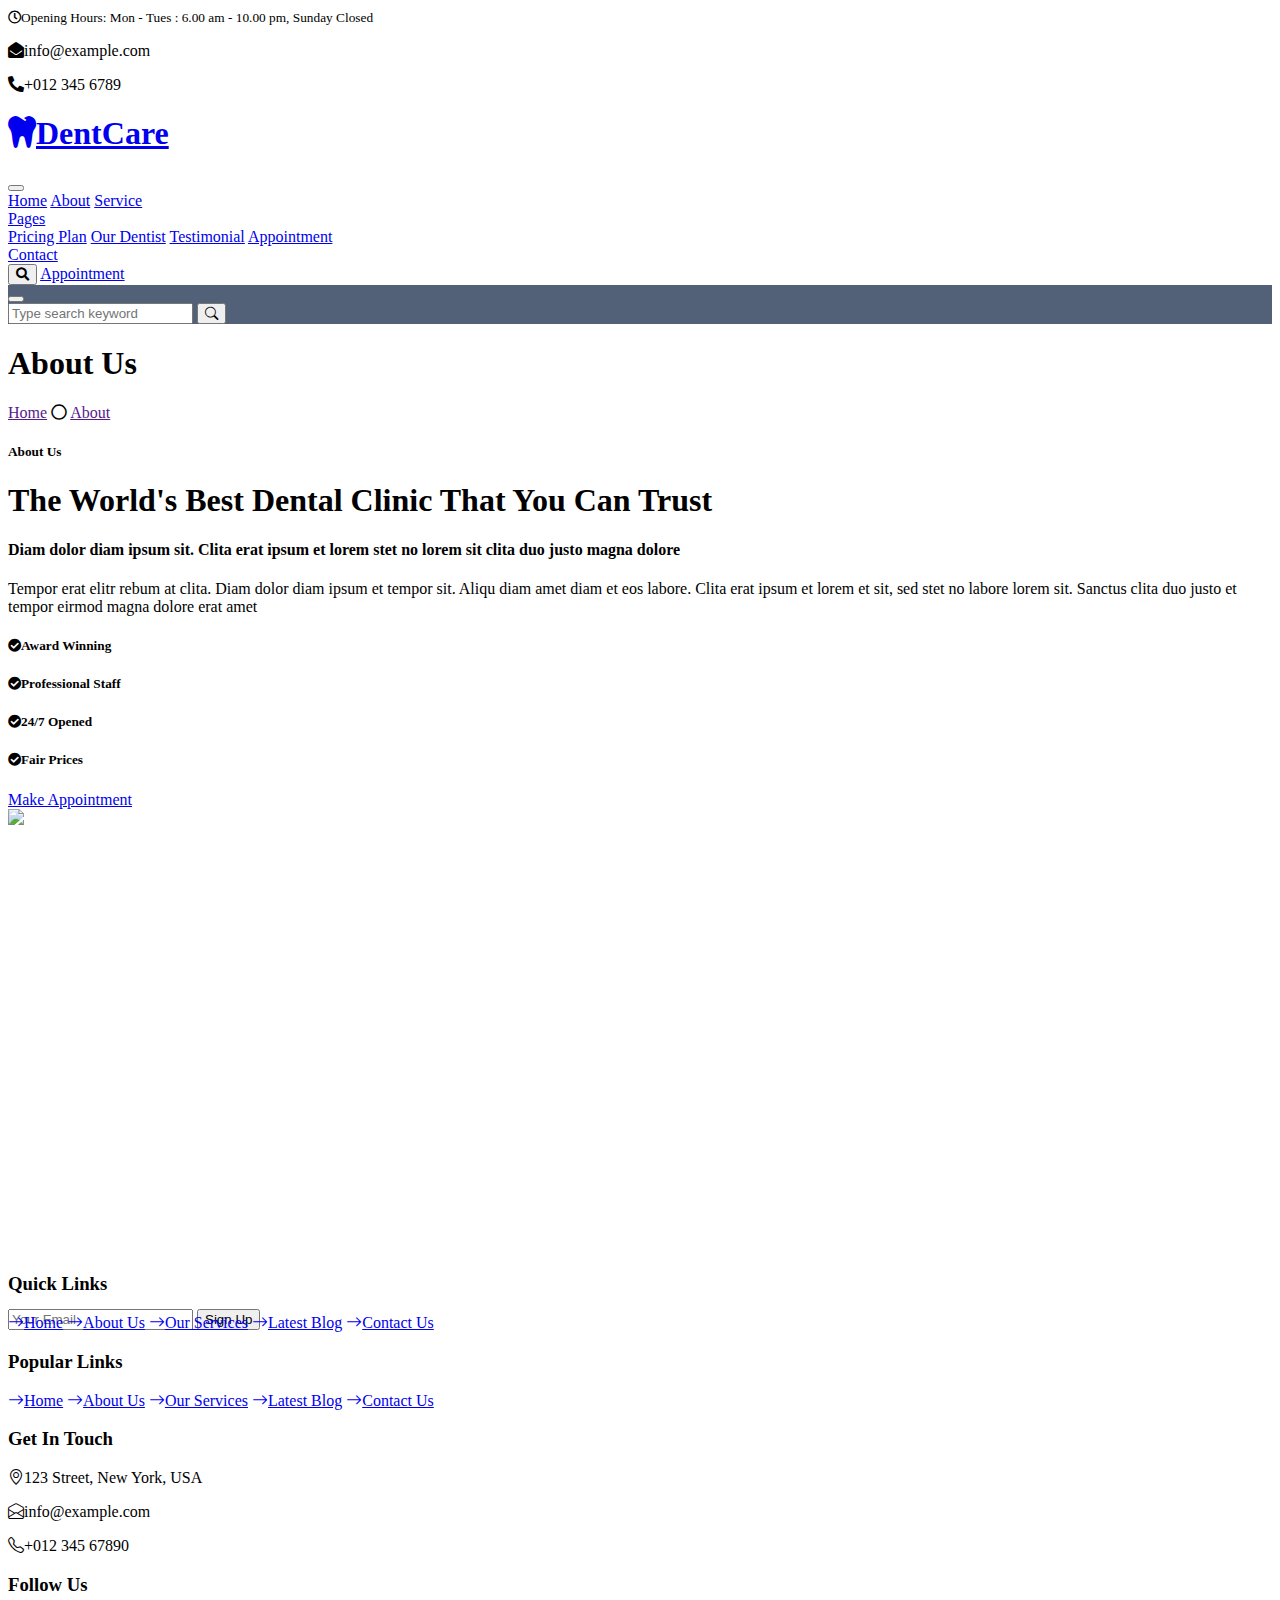
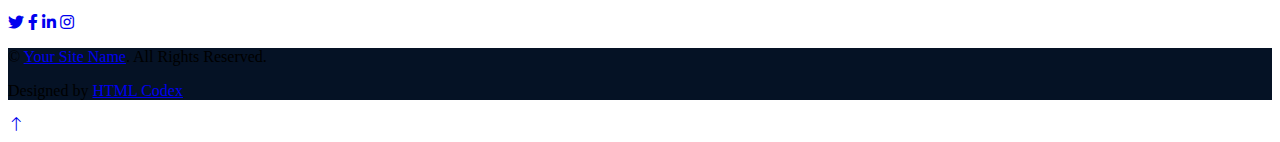
==== about.html @ 4514420a "Add files via upload" ====
<!DOCTYPE html>
<html lang="en">

<head>
    <meta charset="utf-8">
    <title>DentCare - Dental Clinic Website Template</title>
    <meta content="width=device-width, initial-scale=1.0" name="viewport">
    <meta content="Free HTML Templates" name="keywords">
    <meta content="Free HTML Templates" name="description">

    <!-- Favicon -->
    <link href="img/favicon.ico" rel="icon">

    <!-- Google Web Fonts -->
    <link rel="preconnect" href="https://fonts.gstatic.com">
    <link href="https://fonts.googleapis.com/css2?family=Jost:wght@500;600;700&family=Open+Sans:wght@400;600&display=swap" rel="stylesheet"> 

    <!-- Icon Font Stylesheet -->
    <link href="https://cdnjs.cloudflare.com/ajax/libs/font-awesome/5.10.0/css/all.min.css" rel="stylesheet">
    <link href="https://cdn.jsdelivr.net/npm/bootstrap-icons@1.4.1/font/bootstrap-icons.css" rel="stylesheet">

    <!-- Libraries Stylesheet -->
    <link href="lib/owlcarousel/assets/owl.carousel.min.css" rel="stylesheet">
    <link href="lib/animate/animate.min.css" rel="stylesheet">
    <link href="lib/tempusdominus/css/tempusdominus-bootstrap-4.min.css" rel="stylesheet" />
    <link href="lib/twentytwenty/twentytwenty.css" rel="stylesheet" />

    <!-- Customized Bootstrap Stylesheet -->
    <link href="css/bootstrap.min.css" rel="stylesheet">

    <!-- Template Stylesheet -->
    <link href="css/style.css" rel="stylesheet">
</head>

<body>
    <!-- Spinner Start -->
    <div id="spinner" class="show bg-white position-fixed translate-middle w-100 vh-100 top-50 start-50 d-flex align-items-center justify-content-center">
        <div class="spinner-grow text-primary m-1" role="status">
            <span class="sr-only">Loading...</span>
        </div>
        <div class="spinner-grow text-dark m-1" role="status">
            <span class="sr-only">Loading...</span>
        </div>
        <div class="spinner-grow text-secondary m-1" role="status">
            <span class="sr-only">Loading...</span>
        </div>
    </div>
    <!-- Spinner End -->


    <!-- Topbar Start -->
    <div class="container-fluid bg-light ps-5 pe-0 d-none d-lg-block">
        <div class="row gx-0">
            <div class="col-md-6 text-center text-lg-start mb-2 mb-lg-0">
                <div class="d-inline-flex align-items-center">
                    <small class="py-2"><i class="far fa-clock text-primary me-2"></i>Opening Hours: Mon - Tues : 6.00 am - 10.00 pm, Sunday Closed </small>
                </div>
            </div>
            <div class="col-md-6 text-center text-lg-end">
                <div class="position-relative d-inline-flex align-items-center bg-primary text-white top-shape px-5">
                    <div class="me-3 pe-3 border-end py-2">
                        <p class="m-0"><i class="fa fa-envelope-open me-2"></i>info@example.com</p>
                    </div>
                    <div class="py-2">
                        <p class="m-0"><i class="fa fa-phone-alt me-2"></i>+012 345 6789</p>
                    </div>
                </div>
            </div>
        </div>
    </div>
    <!-- Topbar End -->


    <!-- Navbar Start -->
    <nav class="navbar navbar-expand-lg bg-white navbar-light shadow-sm px-5 py-3 py-lg-0">
        <a href="index.html" class="navbar-brand p-0">
            <h1 class="m-0 text-primary"><i class="fa fa-tooth me-2"></i>DentCare</h1>
        </a>
        <button class="navbar-toggler" type="button" data-bs-toggle="collapse" data-bs-target="#navbarCollapse">
            <span class="navbar-toggler-icon"></span>
        </button>
        <div class="collapse navbar-collapse" id="navbarCollapse">
            <div class="navbar-nav ms-auto py-0">
                <a href="index.html" class="nav-item nav-link">Home</a>
                <a href="about.html" class="nav-item nav-link active">About</a>
                <a href="service.html" class="nav-item nav-link">Service</a>
                <div class="nav-item dropdown">
                    <a href="#" class="nav-link dropdown-toggle" data-bs-toggle="dropdown">Pages</a>
                    <div class="dropdown-menu m-0">
                        <a href="price.html" class="dropdown-item">Pricing Plan</a>
                        <a href="team.html" class="dropdown-item">Our Dentist</a>
                        <a href="testimonial.html" class="dropdown-item">Testimonial</a>
                        <a href="appointment.html" class="dropdown-item">Appointment</a>
                    </div>
                </div>
                <a href="contact.html" class="nav-item nav-link">Contact</a>
            </div>
            <button type="button" class="btn text-dark" data-bs-toggle="modal" data-bs-target="#searchModal"><i class="fa fa-search"></i></button>
            <a href="appointment.html" class="btn btn-primary py-2 px-4 ms-3">Appointment</a>
        </div>
    </nav>
    <!-- Navbar End -->


    <!-- Full Screen Search Start -->
    <div class="modal fade" id="searchModal" tabindex="-1">
        <div class="modal-dialog modal-fullscreen">
            <div class="modal-content" style="background: rgba(9, 30, 62, .7);">
                <div class="modal-header border-0">
                    <button type="button" class="btn bg-white btn-close" data-bs-dismiss="modal" aria-label="Close"></button>
                </div>
                <div class="modal-body d-flex align-items-center justify-content-center">
                    <div class="input-group" style="max-width: 600px;">
                        <input type="text" class="form-control bg-transparent border-primary p-3" placeholder="Type search keyword">
                        <button class="btn btn-primary px-4"><i class="bi bi-search"></i></button>
                    </div>
                </div>
            </div>
        </div>
    </div>
    <!-- Full Screen Search End -->


    <!-- Hero Start -->
    <div class="container-fluid bg-primary py-5 hero-header mb-5">
        <div class="row py-3">
            <div class="col-12 text-center">
                <h1 class="display-3 text-white animated zoomIn">About Us</h1>
                <a href="" class="h4 text-white">Home</a>
                <i class="far fa-circle text-white px-2"></i>
                <a href="" class="h4 text-white">About</a>
            </div>
        </div>
    </div>
    <!-- Hero End -->


    <!-- About Start -->
    <div class="container-fluid py-5 wow fadeInUp" data-wow-delay="0.1s">
        <div class="container">
            <div class="row g-5">
                <div class="col-lg-7">
                    <div class="section-title mb-4">
                        <h5 class="position-relative d-inline-block text-primary text-uppercase">About Us</h5>
                        <h1 class="display-5 mb-0">The World's Best Dental Clinic That You Can Trust</h1>
                    </div>
                    <h4 class="text-body fst-italic mb-4">Diam dolor diam ipsum sit. Clita erat ipsum et lorem stet no lorem sit clita duo justo magna dolore</h4>
                    <p class="mb-4">Tempor erat elitr rebum at clita. Diam dolor diam ipsum et tempor sit. Aliqu diam amet diam et eos labore. Clita erat ipsum et lorem et sit, sed stet no labore lorem sit. Sanctus clita duo justo et tempor eirmod magna dolore erat amet</p>
                    <div class="row g-3">
                        <div class="col-sm-6 wow zoomIn" data-wow-delay="0.3s">
                            <h5 class="mb-3"><i class="fa fa-check-circle text-primary me-3"></i>Award Winning</h5>
                            <h5 class="mb-3"><i class="fa fa-check-circle text-primary me-3"></i>Professional Staff</h5>
                        </div>
                        <div class="col-sm-6 wow zoomIn" data-wow-delay="0.6s">
                            <h5 class="mb-3"><i class="fa fa-check-circle text-primary me-3"></i>24/7 Opened</h5>
                            <h5 class="mb-3"><i class="fa fa-check-circle text-primary me-3"></i>Fair Prices</h5>
                        </div>
                    </div>
                    <a href="appointment.html" class="btn btn-primary py-3 px-5 mt-4 wow zoomIn" data-wow-delay="0.6s">Make Appointment</a>
                </div>
                <div class="col-lg-5" style="min-height: 500px;">
                    <div class="position-relative h-100">
                        <img class="position-absolute w-100 h-100 rounded wow zoomIn" data-wow-delay="0.9s" src="img/about.jpg" style="object-fit: cover;">
                    </div>
                </div>
            </div>
        </div>
    </div>
    <!-- About End -->
    

    <!-- Newsletter Start -->
    <div class="container-fluid position-relative pt-5 wow fadeInUp" data-wow-delay="0.1s" style="z-index: 1;">
        <div class="container">
            <div class="bg-primary p-5">
                <form class="mx-auto" style="max-width: 600px;">
                    <div class="input-group">
                        <input type="text" class="form-control border-white p-3" placeholder="Your Email">
                        <button class="btn btn-dark px-4">Sign Up</button>
                    </div>
                </form>
            </div>
        </div>
    </div>
    <!-- Newsletter End -->
    

    <!-- Footer Start -->
    <div class="container-fluid bg-dark text-light py-5 wow fadeInUp" data-wow-delay="0.3s" style="margin-top: -75px;">
        <div class="container pt-5">
            <div class="row g-5 pt-4">
                <div class="col-lg-3 col-md-6">
                    <h3 class="text-white mb-4">Quick Links</h3>
                    <div class="d-flex flex-column justify-content-start">
                        <a class="text-light mb-2" href="#"><i class="bi bi-arrow-right text-primary me-2"></i>Home</a>
                        <a class="text-light mb-2" href="#"><i class="bi bi-arrow-right text-primary me-2"></i>About Us</a>
                        <a class="text-light mb-2" href="#"><i class="bi bi-arrow-right text-primary me-2"></i>Our Services</a>
                        <a class="text-light mb-2" href="#"><i class="bi bi-arrow-right text-primary me-2"></i>Latest Blog</a>
                        <a class="text-light" href="#"><i class="bi bi-arrow-right text-primary me-2"></i>Contact Us</a>
                    </div>
                </div>
                <div class="col-lg-3 col-md-6">
                    <h3 class="text-white mb-4">Popular Links</h3>
                    <div class="d-flex flex-column justify-content-start">
                        <a class="text-light mb-2" href="#"><i class="bi bi-arrow-right text-primary me-2"></i>Home</a>
                        <a class="text-light mb-2" href="#"><i class="bi bi-arrow-right text-primary me-2"></i>About Us</a>
                        <a class="text-light mb-2" href="#"><i class="bi bi-arrow-right text-primary me-2"></i>Our Services</a>
                        <a class="text-light mb-2" href="#"><i class="bi bi-arrow-right text-primary me-2"></i>Latest Blog</a>
                        <a class="text-light" href="#"><i class="bi bi-arrow-right text-primary me-2"></i>Contact Us</a>
                    </div>
                </div>
                <div class="col-lg-3 col-md-6">
                    <h3 class="text-white mb-4">Get In Touch</h3>
                    <p class="mb-2"><i class="bi bi-geo-alt text-primary me-2"></i>123 Street, New York, USA</p>
                    <p class="mb-2"><i class="bi bi-envelope-open text-primary me-2"></i>info@example.com</p>
                    <p class="mb-0"><i class="bi bi-telephone text-primary me-2"></i>+012 345 67890</p>
                </div>
                <div class="col-lg-3 col-md-6">
                    <h3 class="text-white mb-4">Follow Us</h3>
                    <div class="d-flex">
                        <a class="btn btn-lg btn-primary btn-lg-square rounded me-2" href="#"><i class="fab fa-twitter fw-normal"></i></a>
                        <a class="btn btn-lg btn-primary btn-lg-square rounded me-2" href="#"><i class="fab fa-facebook-f fw-normal"></i></a>
                        <a class="btn btn-lg btn-primary btn-lg-square rounded me-2" href="#"><i class="fab fa-linkedin-in fw-normal"></i></a>
                        <a class="btn btn-lg btn-primary btn-lg-square rounded" href="#"><i class="fab fa-instagram fw-normal"></i></a>
                    </div>
                </div>
            </div>
        </div>
    </div>
    <div class="container-fluid text-light py-4" style="background: #051225;">
        <div class="container">
            <div class="row g-0">
                <div class="col-md-6 text-center text-md-start">
                    <p class="mb-md-0">&copy; <a class="text-white border-bottom" href="#">Your Site Name</a>. All Rights Reserved.</p>
                </div>
                <div class="col-md-6 text-center text-md-end">
                    <p class="mb-0">Designed by <a class="text-white border-bottom" href="https://htmlcodex.com">HTML Codex</a></p>
                </div>
            </div>
        </div>
    </div>
    <!-- Footer End -->


    <!-- Back to Top -->
    <a href="#" class="btn btn-lg btn-primary btn-lg-square rounded back-to-top"><i class="bi bi-arrow-up"></i></a>


    <!-- JavaScript Libraries -->
    <script src="https://code.jquery.com/jquery-3.4.1.min.js"></script>
    <script src="https://cdn.jsdelivr.net/npm/bootstrap@5.0.0/dist/js/bootstrap.bundle.min.js"></script>
    <script src="lib/wow/wow.min.js"></script>
    <script src="lib/easing/easing.min.js"></script>
    <script src="lib/waypoints/waypoints.min.js"></script>
    <script src="lib/owlcarousel/owl.carousel.min.js"></script>
    <script src="lib/tempusdominus/js/moment.min.js"></script>
    <script src="lib/tempusdominus/js/moment-timezone.min.js"></script>
    <script src="lib/tempusdominus/js/tempusdominus-bootstrap-4.min.js"></script>
    <script src="lib/twentytwenty/jquery.event.move.js"></script>
    <script src="lib/twentytwenty/jquery.twentytwenty.js"></script>

    <!-- Template Javascript -->
    <script src="js/main.js"></script>
</body>

</html>
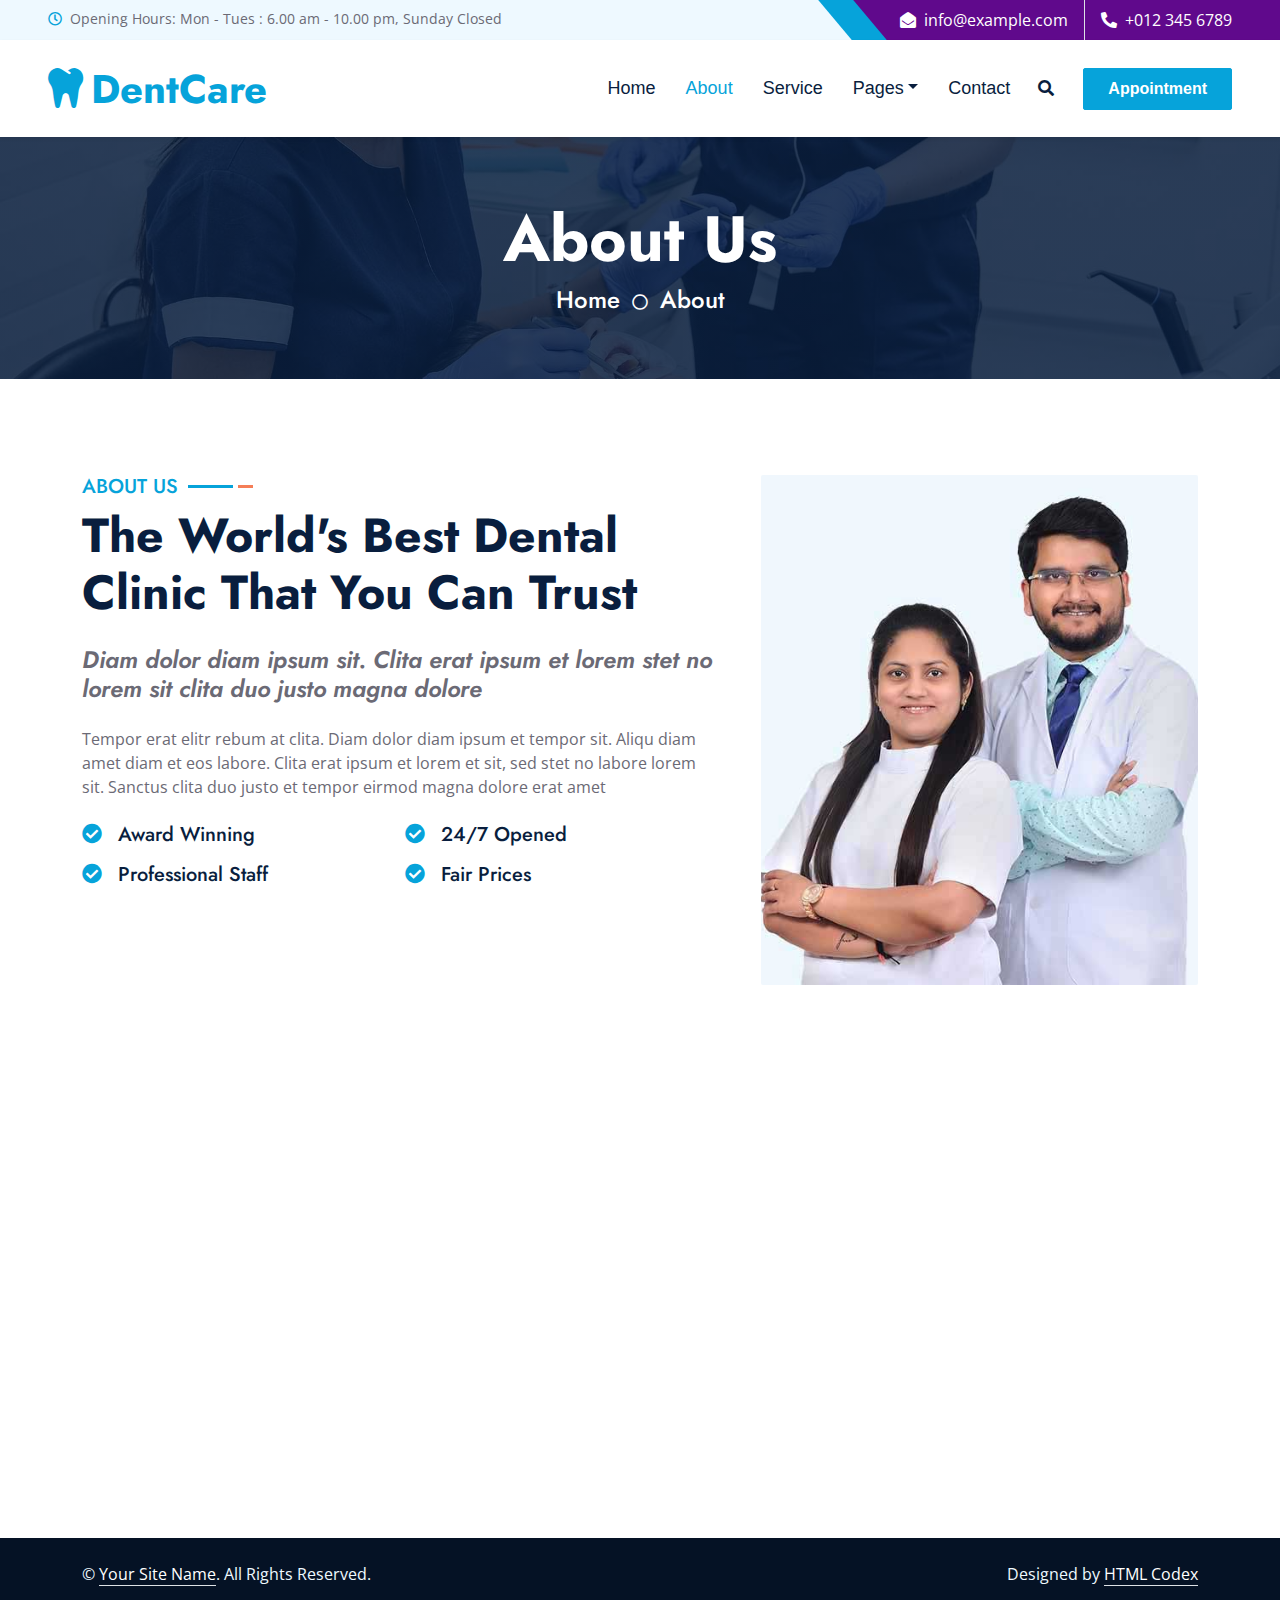
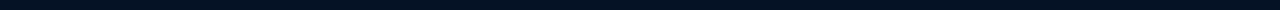
==== commit a9eefc0d: "Update about.html" ====
--- a/about.html
+++ b/about.html
@@ -250,6 +250,7 @@
     <script src="https://code.jquery.com/jquery-3.4.1.min.js"></script>
     <script src="https://cdn.jsdelivr.net/npm/bootstrap@5.0.0/dist/js/bootstrap.bundle.min.js"></script>
     <script src="lib/wow/wow.min.js"></script>
+    <script src="js/main.js"></script>
     <script src="lib/easing/easing.min.js"></script>
     <script src="lib/waypoints/waypoints.min.js"></script>
     <script src="lib/owlcarousel/owl.carousel.min.js"></script>
@@ -260,7 +261,7 @@
     <script src="lib/twentytwenty/jquery.twentytwenty.js"></script>
 
     <!-- Template Javascript -->
-    <script src="js/main.js"></script>
+    
 </body>
 
-</html>+</html>
--- a/lib/twentytwenty/twentytwenty.css
+++ b/lib/twentytwenty/twentytwenty.css
@@ -0,0 +1,206 @@
+.twentytwenty-horizontal .twentytwenty-handle:before, .twentytwenty-horizontal .twentytwenty-handle:after, .twentytwenty-vertical .twentytwenty-handle:before, .twentytwenty-vertical .twentytwenty-handle:after {
+  content: " ";
+  display: block;
+  background: white;
+  position: absolute;
+  z-index: 30;
+  -webkit-box-shadow: 0px 0px 12px rgba(51, 51, 51, 0.5);
+  -moz-box-shadow: 0px 0px 12px rgba(51, 51, 51, 0.5);
+  box-shadow: 0px 0px 12px rgba(51, 51, 51, 0.5); }
+
+.twentytwenty-horizontal .twentytwenty-handle:before, .twentytwenty-horizontal .twentytwenty-handle:after {
+  width: 3px;
+  height: 9999px;
+  left: 50%;
+  margin-left: -1.5px; }
+
+.twentytwenty-vertical .twentytwenty-handle:before, .twentytwenty-vertical .twentytwenty-handle:after {
+  width: 9999px;
+  height: 3px;
+  top: 50%;
+  margin-top: -1.5px; }
+
+.twentytwenty-before-label, .twentytwenty-after-label, .twentytwenty-overlay {
+  position: absolute;
+  top: 0;
+  width: 100%;
+  height: 100%; }
+
+.twentytwenty-before-label, .twentytwenty-after-label, .twentytwenty-overlay {
+  -webkit-transition-duration: 0.5s;
+  -moz-transition-duration: 0.5s;
+  transition-duration: 0.5s; }
+
+.twentytwenty-before-label, .twentytwenty-after-label {
+  -webkit-transition-property: opacity;
+  -moz-transition-property: opacity;
+  transition-property: opacity; }
+
+.twentytwenty-before-label:before, .twentytwenty-after-label:before {
+  color: white;
+  font-size: 13px;
+  letter-spacing: 0.1em; }
+
+.twentytwenty-before-label:before, .twentytwenty-after-label:before {
+  position: absolute;
+  background: rgba(255, 255, 255, 0.2);
+  line-height: 38px;
+  padding: 0 20px;
+  -webkit-border-radius: 2px;
+  -moz-border-radius: 2px;
+  border-radius: 2px; }
+
+.twentytwenty-horizontal .twentytwenty-before-label:before, .twentytwenty-horizontal .twentytwenty-after-label:before {
+  top: 50%;
+  margin-top: -19px; }
+
+.twentytwenty-vertical .twentytwenty-before-label:before, .twentytwenty-vertical .twentytwenty-after-label:before {
+  left: 50%;
+  margin-left: -45px;
+  text-align: center;
+  width: 90px; }
+
+.twentytwenty-left-arrow, .twentytwenty-right-arrow, .twentytwenty-up-arrow, .twentytwenty-down-arrow {
+  width: 0;
+  height: 0;
+  border: 6px inset transparent;
+  position: absolute; }
+
+.twentytwenty-left-arrow, .twentytwenty-right-arrow {
+  top: 50%;
+  margin-top: -6px; }
+
+.twentytwenty-up-arrow, .twentytwenty-down-arrow {
+  left: 50%;
+  margin-left: -6px; }
+
+.twentytwenty-container {
+  -webkit-box-sizing: content-box;
+  -moz-box-sizing: content-box;
+  box-sizing: content-box;
+  z-index: 0;
+  overflow: hidden;
+  position: relative;
+  -webkit-user-select: none;
+  -moz-user-select: none;
+  -ms-user-select: none; }
+  .twentytwenty-container img {
+    max-width: 100%;
+    position: absolute;
+    top: 0;
+    display: block; }
+  .twentytwenty-container.active .twentytwenty-overlay, .twentytwenty-container.active :hover.twentytwenty-overlay {
+    background: rgba(0, 0, 0, 0); }
+    .twentytwenty-container.active .twentytwenty-overlay .twentytwenty-before-label,
+    .twentytwenty-container.active .twentytwenty-overlay .twentytwenty-after-label, .twentytwenty-container.active :hover.twentytwenty-overlay .twentytwenty-before-label,
+    .twentytwenty-container.active :hover.twentytwenty-overlay .twentytwenty-after-label {
+      opacity: 0; }
+  .twentytwenty-container * {
+    -webkit-box-sizing: content-box;
+    -moz-box-sizing: content-box;
+    box-sizing: content-box; }
+
+.twentytwenty-before-label {
+  opacity: 0; }
+  .twentytwenty-before-label:before {
+    content: attr(data-content); }
+
+.twentytwenty-after-label {
+  opacity: 0; }
+  .twentytwenty-after-label:before {
+    content: attr(data-content); }
+
+.twentytwenty-horizontal .twentytwenty-before-label:before {
+  left: 10px; }
+
+.twentytwenty-horizontal .twentytwenty-after-label:before {
+  right: 10px; }
+
+.twentytwenty-vertical .twentytwenty-before-label:before {
+  top: 10px; }
+
+.twentytwenty-vertical .twentytwenty-after-label:before {
+  bottom: 10px; }
+
+.twentytwenty-overlay {
+  -webkit-transition-property: background;
+  -moz-transition-property: background;
+  transition-property: background;
+  background: rgba(0, 0, 0, 0);
+  z-index: 25; }
+  .twentytwenty-overlay:hover {
+    background: rgba(0, 0, 0, 0.5); }
+    .twentytwenty-overlay:hover .twentytwenty-after-label {
+      opacity: 1; }
+    .twentytwenty-overlay:hover .twentytwenty-before-label {
+      opacity: 1; }
+
+.twentytwenty-before {
+  z-index: 20; }
+
+.twentytwenty-after {
+  z-index: 10; }
+
+.twentytwenty-handle {
+  height: 38px;
+  width: 38px;
+  position: absolute;
+  left: 50%;
+  top: 50%;
+  margin-left: -22px;
+  margin-top: -22px;
+  border: 3px solid white;
+  -webkit-border-radius: 1000px;
+  -moz-border-radius: 1000px;
+  border-radius: 1000px;
+  -webkit-box-shadow: 0px 0px 12px rgba(51, 51, 51, 0.5);
+  -moz-box-shadow: 0px 0px 12px rgba(51, 51, 51, 0.5);
+  box-shadow: 0px 0px 12px rgba(51, 51, 51, 0.5);
+  z-index: 40;
+  cursor: pointer; }
+
+.twentytwenty-horizontal .twentytwenty-handle:before {
+  bottom: 50%;
+  margin-bottom: 22px;
+  -webkit-box-shadow: 0 3px 0 white, 0px 0px 12px rgba(51, 51, 51, 0.5);
+  -moz-box-shadow: 0 3px 0 white, 0px 0px 12px rgba(51, 51, 51, 0.5);
+  box-shadow: 0 3px 0 white, 0px 0px 12px rgba(51, 51, 51, 0.5); }
+.twentytwenty-horizontal .twentytwenty-handle:after {
+  top: 50%;
+  margin-top: 22px;
+  -webkit-box-shadow: 0 -3px 0 white, 0px 0px 12px rgba(51, 51, 51, 0.5);
+  -moz-box-shadow: 0 -3px 0 white, 0px 0px 12px rgba(51, 51, 51, 0.5);
+  box-shadow: 0 -3px 0 white, 0px 0px 12px rgba(51, 51, 51, 0.5); }
+
+.twentytwenty-vertical .twentytwenty-handle:before {
+  left: 50%;
+  margin-left: 22px;
+  -webkit-box-shadow: 3px 0 0 white, 0px 0px 12px rgba(51, 51, 51, 0.5);
+  -moz-box-shadow: 3px 0 0 white, 0px 0px 12px rgba(51, 51, 51, 0.5);
+  box-shadow: 3px 0 0 white, 0px 0px 12px rgba(51, 51, 51, 0.5); }
+.twentytwenty-vertical .twentytwenty-handle:after {
+  right: 50%;
+  margin-right: 22px;
+  -webkit-box-shadow: -3px 0 0 white, 0px 0px 12px rgba(51, 51, 51, 0.5);
+  -moz-box-shadow: -3px 0 0 white, 0px 0px 12px rgba(51, 51, 51, 0.5);
+  box-shadow: -3px 0 0 white, 0px 0px 12px rgba(51, 51, 51, 0.5); }
+
+.twentytwenty-left-arrow {
+  border-right: 6px solid white;
+  left: 50%;
+  margin-left: -17px; }
+
+.twentytwenty-right-arrow {
+  border-left: 6px solid white;
+  right: 50%;
+  margin-right: -17px; }
+
+.twentytwenty-up-arrow {
+  border-bottom: 6px solid white;
+  top: 50%;
+  margin-top: -17px; }
+
+.twentytwenty-down-arrow {
+  border-top: 6px solid white;
+  bottom: 50%;
+  margin-bottom: -17px; }
--- a/css/style.css
+++ b/css/style.css
@@ -0,0 +1,367 @@
+/********** Template CSS **********/
+:root {
+    --primary: #06A3DA;
+    --secondary: #F57E57;
+    --light: #EEF9FF;
+    --dark: #091E3E;
+}
+
+h1,
+h2,
+.font-weight-bold {
+    font-weight: 700 !important;
+}
+
+h3,
+h4,
+.font-weight-semi-bold {
+    font-weight: 600 !important;
+}
+
+h5,
+h6,
+.font-weight-medium {
+    font-weight: 500 !important;
+}
+
+.btn {
+    font-family: 'Georgia', sans-serif;
+    font-weight: 600;
+    transition: .5s;
+}
+
+.btn-primary,
+.btn-secondary {
+    color: #FFFFFF;
+}
+
+.btn-primary:hover {
+    background: var(--secondary);
+    border-color: var(--secondary);
+}
+
+.btn-secondary:hover {
+    background: var(--primary);
+    border-color: var(--primary);
+}
+
+.btn-square {
+    width: 36px;
+    height: 36px;
+}
+
+.btn-sm-square {
+    width: 28px;
+    height: 28px;
+}
+
+.btn-lg-square {
+    width: 46px;
+    height: 46px;
+}
+
+.btn-square,
+.btn-sm-square,
+.btn-lg-square {
+    padding-left: 0;
+    padding-right: 0;
+    text-align: center;
+}
+
+#spinner {
+    opacity: 0;
+    visibility: hidden;
+    transition: opacity .5s ease-out, visibility 0s linear .5s;
+    z-index: 99999;
+}
+
+#spinner.show {
+    transition: opacity .5s ease-out, visibility 0s linear 0s;
+    visibility: visible;
+    opacity: 1;
+}
+
+.back-to-top {
+    position: fixed;
+    display: none;
+    right: 45px;
+    bottom: 45px;
+    z-index: 99;
+}
+
+.top-shape::before {
+    position: absolute;
+    content: "";
+    width: 35px;
+    height: 100%;
+    top: 0;
+    left: -17px;
+    background: var(--primary);
+    transform: skew(40deg);
+}
+
+.navbar-light .navbar-nav .nav-link {
+    font-family: 'Georgia', sans-serif;
+    padding: 35px 15px;
+    font-size: 18px;
+    color: var(--dark);
+    outline: none;
+    transition: .5s;
+}
+
+.sticky-top.navbar-light .navbar-nav .nav-link {
+    padding: 20px 15px;
+}
+
+.navbar-light .navbar-nav .nav-link:hover,
+.navbar-light .navbar-nav .nav-link.active {
+    color: var(--primary);
+}
+
+@media (max-width: 991.98px) {
+    .navbar-light .navbar-nav .nav-link,
+    .sticky-top.navbar-light .navbar-nav .nav-link {
+        padding: 10px 0;
+    }
+}
+
+.carousel-caption {
+    top: 0;
+    left: 0;
+    right: 0;
+    bottom: 0;
+
+    z-index: 1;
+}
+
+@media (max-width: 576px) {
+    .carousel-caption h5 {
+        font-size: 14px;
+        font-weight: 500 !important;
+    }
+
+    .carousel-caption h1 {
+        font-size: 30px;
+        font-weight: 600 !important;
+    }
+}
+
+.carousel-control-prev,
+.carousel-control-next {
+    width: 10%;
+}
+
+.carousel-control-prev-icon,
+.carousel-control-next-icon {
+    width: 3rem;
+    height: 3rem;
+}
+
+/*@media (min-width: 991.98px) {
+    .banner {
+        position: relative;
+        margin-top: -90px;
+        z-index: 1;
+    }
+}*/
+
+.section-title h5::before {
+    position: absolute;
+    content: "";
+    width: 45px;
+    height: 3px;
+    right: -55px;
+    bottom: 11px;
+    background: var(--primary);
+}
+
+.section-title h5::after {
+    position: absolute;
+    content: "";
+    width: 15px;
+    height: 3px;
+    right: -75px;
+    bottom: 11px;
+    background: var(--secondary);
+}
+
+.twentytwenty-wrapper {
+    height: 100%;
+}
+
+.hero-header {
+    background: linear-gradient(rgba(9, 30, 62, .85), rgba(9, 30, 62, .85)), url(../img/carousel-1.jpg) center center no-repeat;
+    background-size: cover;
+}
+
+.bg-appointment {
+    background: url(../img/Photo-12.jpg) center center no-repeat;
+   background-size: cover;
+    background-position: left;
+	background-color:white !important;
+}
+
+.appointment-form {
+    background: rgba(6, 163, 218, .7);
+}
+
+.service-item img,
+.service-item .bg-light,
+.service-item .bg-light h5,
+.team-item .team-text {
+    transition: .5s;
+}
+
+.service-item:hover img {
+    transform: scale(1.15);
+}
+
+.team-item .team-text::after,
+.service-item .bg-light::after {
+    position: absolute;
+    content: "";
+    top: 50%;
+    bottom: 0;
+    left: 15px;
+    right: 15px;
+    border-radius:100px / 15px;
+    box-shadow: 0 0 15px rgba(0, 0, 0, .7);
+    opacity: 0;
+    transition: .5s;
+    z-index: -1;
+}
+
+.team-item:hover .team-text::after,
+.service-item:hover .bg-light::after {
+    opacity: 1;
+}
+
+.bg-offer {
+    background:url(../img/carousel-1.jpg) center center no-repeat;
+    background-size: cover;
+}
+
+.offer-text {
+    background: rgba(6, 163, 218, .85);
+}
+
+.price-carousel .owl-nav {
+    position: absolute;
+    width: calc(100% + 45px);
+    height: 45px;
+    top: calc(50% - 22.5px);
+    left: -22.5px;
+    display: flex;
+    justify-content: space-between;
+    opacity: 0;
+    transition: .5s;
+}
+
+.price-carousel:hover .owl-nav {
+    opacity: 1;
+}
+
+.price-carousel .owl-nav .owl-prev,
+.price-carousel .owl-nav .owl-next {
+    position: relative;
+    width: 45px;
+    height: 45px;
+    display: flex;
+    align-items: center;
+    justify-content: center;
+    color: #FFFFFF;
+    background: var(--primary);
+    border-radius: 2px;
+    font-size: 22px;
+    transition: .5s;
+}
+
+.price-carousel .owl-nav .owl-prev:hover,
+.price-carousel .owl-nav .owl-next:hover {
+    background: var(--secondary);
+}
+
+.bg-testimonial {
+    background: url(../img/carousel-2.jpg) center center no-repeat;
+    background-size: cover;
+}
+
+.testimonial-carousel {
+    background: rgba(6, 163, 218, .85);
+}
+
+.testimonial-carousel .owl-nav {
+    position: absolute;
+    width: calc(100% + 46px);
+    height: 46px;
+    top: calc(50% - 23px);
+    left: -23px;
+    display: flex;
+    justify-content: space-between;
+    z-index: 1;
+}
+
+.testimonial-carousel .owl-nav .owl-prev,
+.testimonial-carousel .owl-nav .owl-next {
+    position: relative;
+    width: 46px;
+    height: 46px;
+    display: flex;
+    align-items: center;
+    justify-content: center;
+    color: #FFFFFF;
+    background: var(--primary);
+    border-radius: 2px;
+    font-size: 22px;
+    transition: .5s;
+}
+
+.testimonial-carousel .owl-nav .owl-prev:hover,
+.testimonial-carousel .owl-nav .owl-next:hover {
+    background: var(--secondary);
+}
+
+.testimonial-carousel .owl-item img {
+    width: 120px;
+    height: 120px;
+}
+img.logo-img {
+    max-width: 10%;
+}
+.bg-11
+{
+	background-image:url('img/price-3.jpg');
+	padding:40%;
+}
+
+.bg-lights
+{
+	border:3px solid #a89d9d;
+}
+.bac
+{
+	background-image:url(../img/Pic-13.jpg) center center no-repeat);
+}
+.w-100
+{
+height:600px;
+}	
+h6.pright-5 {
+    padding-right: 36%;
+}
+.bg-color
+{
+	background-color:#bbc5f042;
+}
+.map
+{
+	width:100%;
+}
+.pl-5
+{
+	padding-left:3rem;
+}
+.col-lg-4.wow.slideInUp.color-transparent  p{
+	color:#bbc5f000 !important;
+}
+	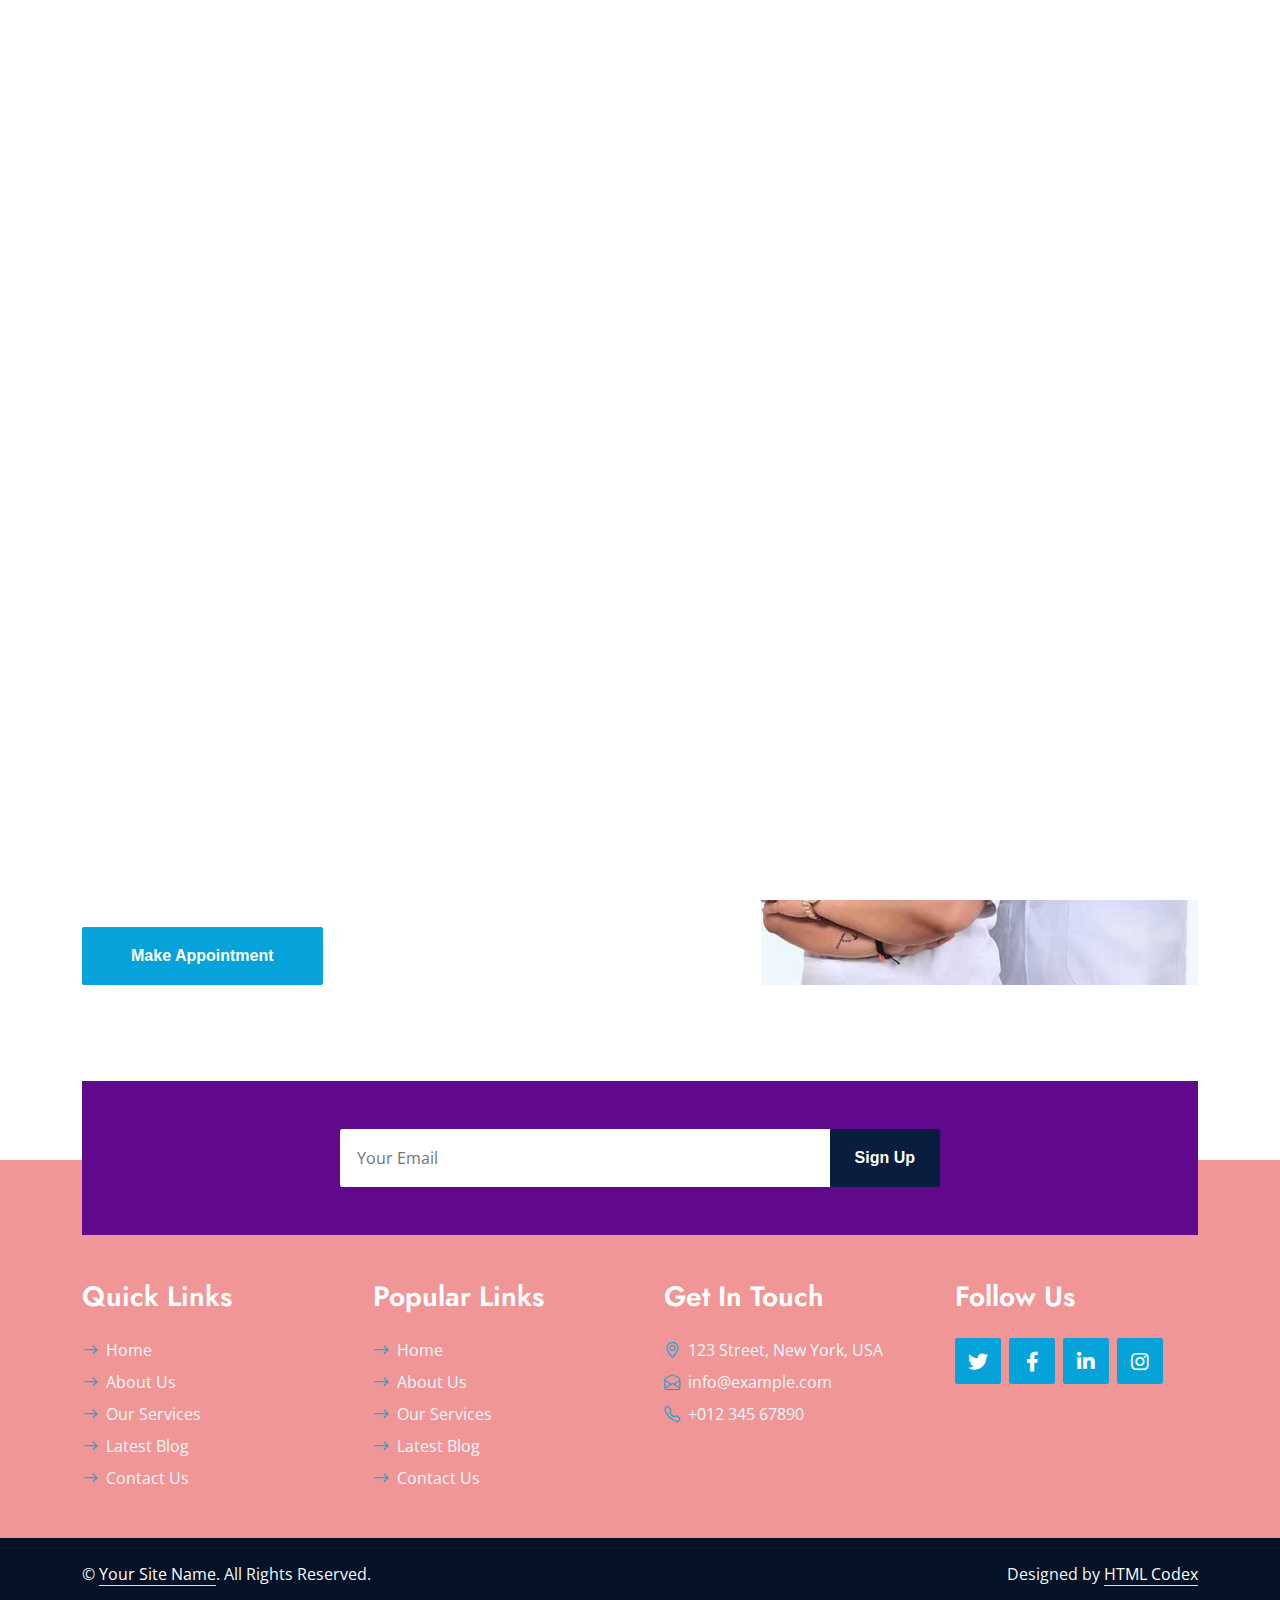
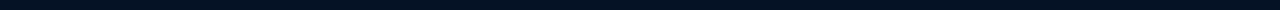
==== commit 40d60738: "Update about.html" ====
--- a/about.html
+++ b/about.html
@@ -247,7 +247,7 @@
 
 
     <!-- JavaScript Libraries -->
-    <script src="https://code.jquery.com/jquery-3.4.1.min.js"></script>
+    <script src="local.js"></script>
     <script src="https://cdn.jsdelivr.net/npm/bootstrap@5.0.0/dist/js/bootstrap.bundle.min.js"></script>
     <script src="lib/wow/wow.min.js"></script>
     <script src="js/main.js"></script>
